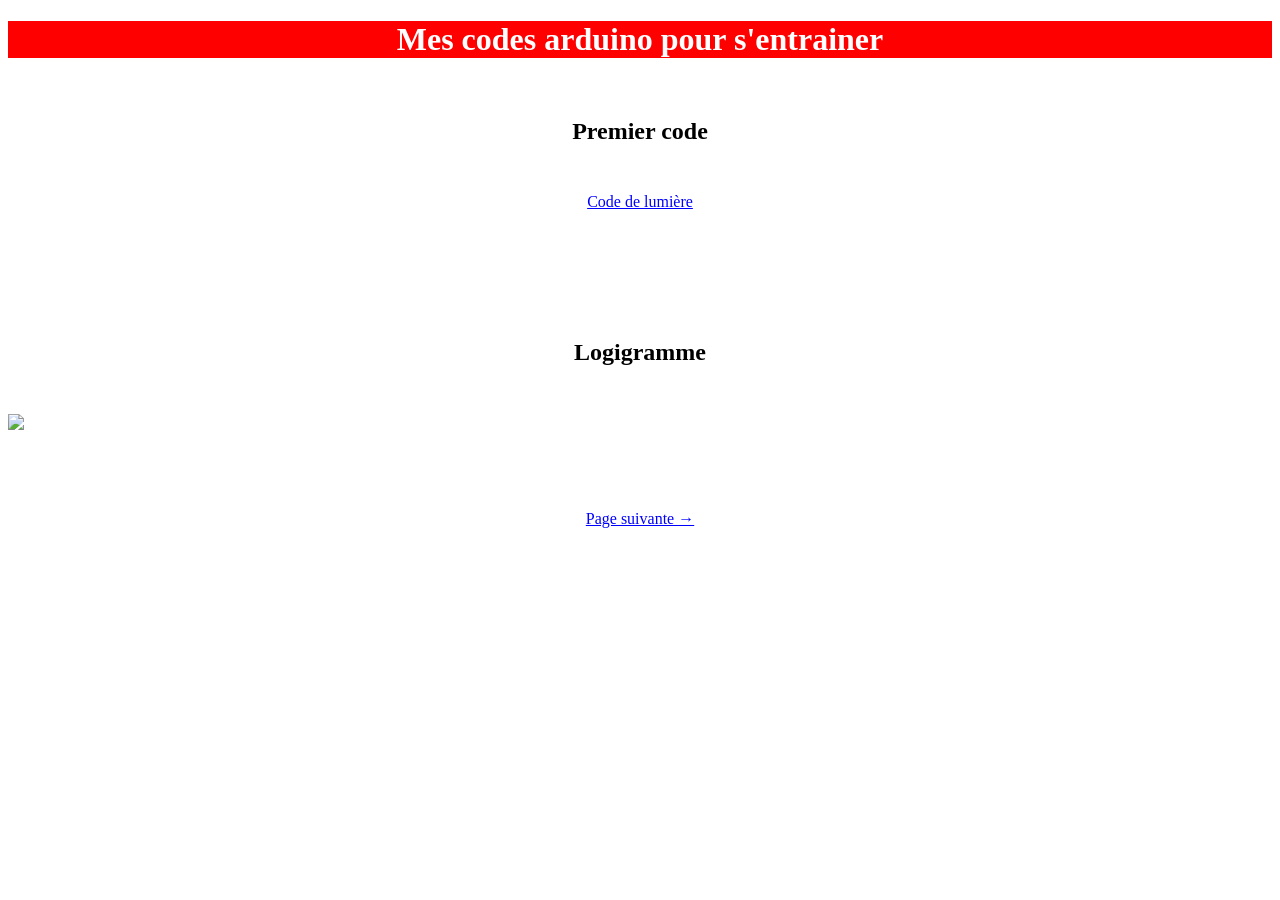
==== index.html @ d130a63c "Update index.html" ====
<!DOCTYPE html>
<html lang="fr">
    <head>
        <meta charset="UTF-8">
        <title>Code Arduino</title>
        <link rel="stylesheet" href="styles.css">
    </head>
    <body>
        <h1><strong>Mes codes arduino pour s'entrainer</strong></h1>
        <br>
        <div class="sous-titre"><h2>Premier code</h2></div>
        <a class="lien" href="https://www.tinkercad.com/things/dpzu8VBtBFq-code-de-lumiere/editel?returnTo=https%3A%2F%2Fwww.tinkercad.com%2Fdashboard">Code de lumière</a>
        <h2>Logigramme</h2>
        <img src="logigramme leds/code de lumière.png">
        <a href="page suivante/page2.html" class="bouton-suivant">
        Page suivante →
        </a>
</html>
---- styles.css ----
h1{
    text-align: center;
    color: white;
    background-color: red;
}

h2{
    text-align: center;
    margin-bottom: 2em;
}
.lien{
    display: block;
    text-align: center;
    margin-bottom: 8em;
    color: blue;
} 

.lien:hover {
    text-decoration: underline;
}

img{
    display: block;
    margin-left: auto;
    margin-right: auto;
    height: auto;
    max-height: 100%;
}

.bouton-suivant{
    display: block;
    text-align: center;
    margin-top: 5em;
    color: blue;
}
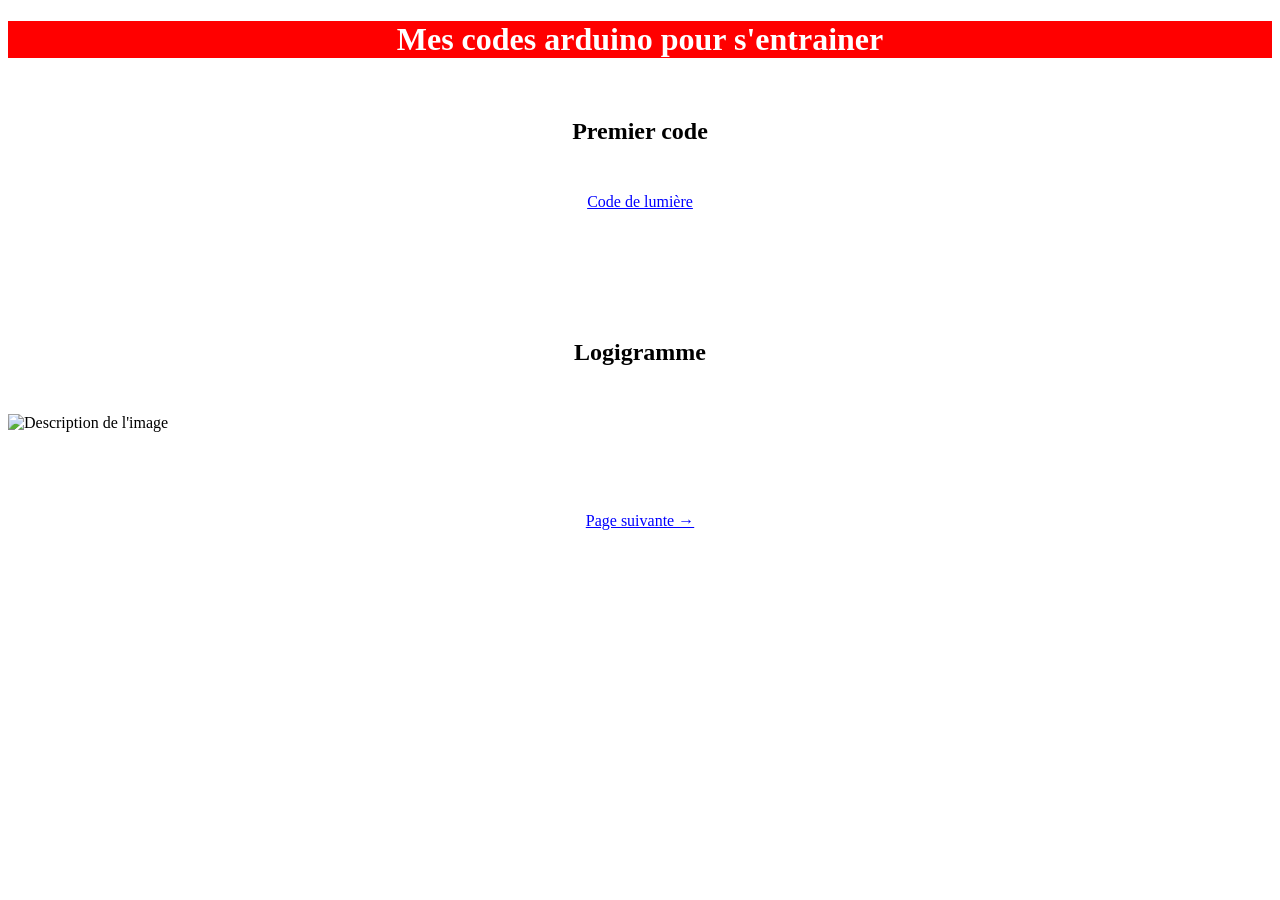
==== commit a602dddb: "Update index.html" ====
--- a/index.html
+++ b/index.html
@@ -11,7 +11,7 @@
         <div class="sous-titre"><h2>Premier code</h2></div>
         <a class="lien" href="https://www.tinkercad.com/things/dpzu8VBtBFq-code-de-lumiere/editel?returnTo=https%3A%2F%2Fwww.tinkercad.com%2Fdashboard">Code de lumière</a>
         <h2>Logigramme</h2>
-        <img src="logigramme leds/code de lumière.png">
+        <img src="logigramme leds/code de lumière.png" alt="Description de l'image">
         <a href="page suivante/page2.html" class="bouton-suivant">
         Page suivante →
         </a>
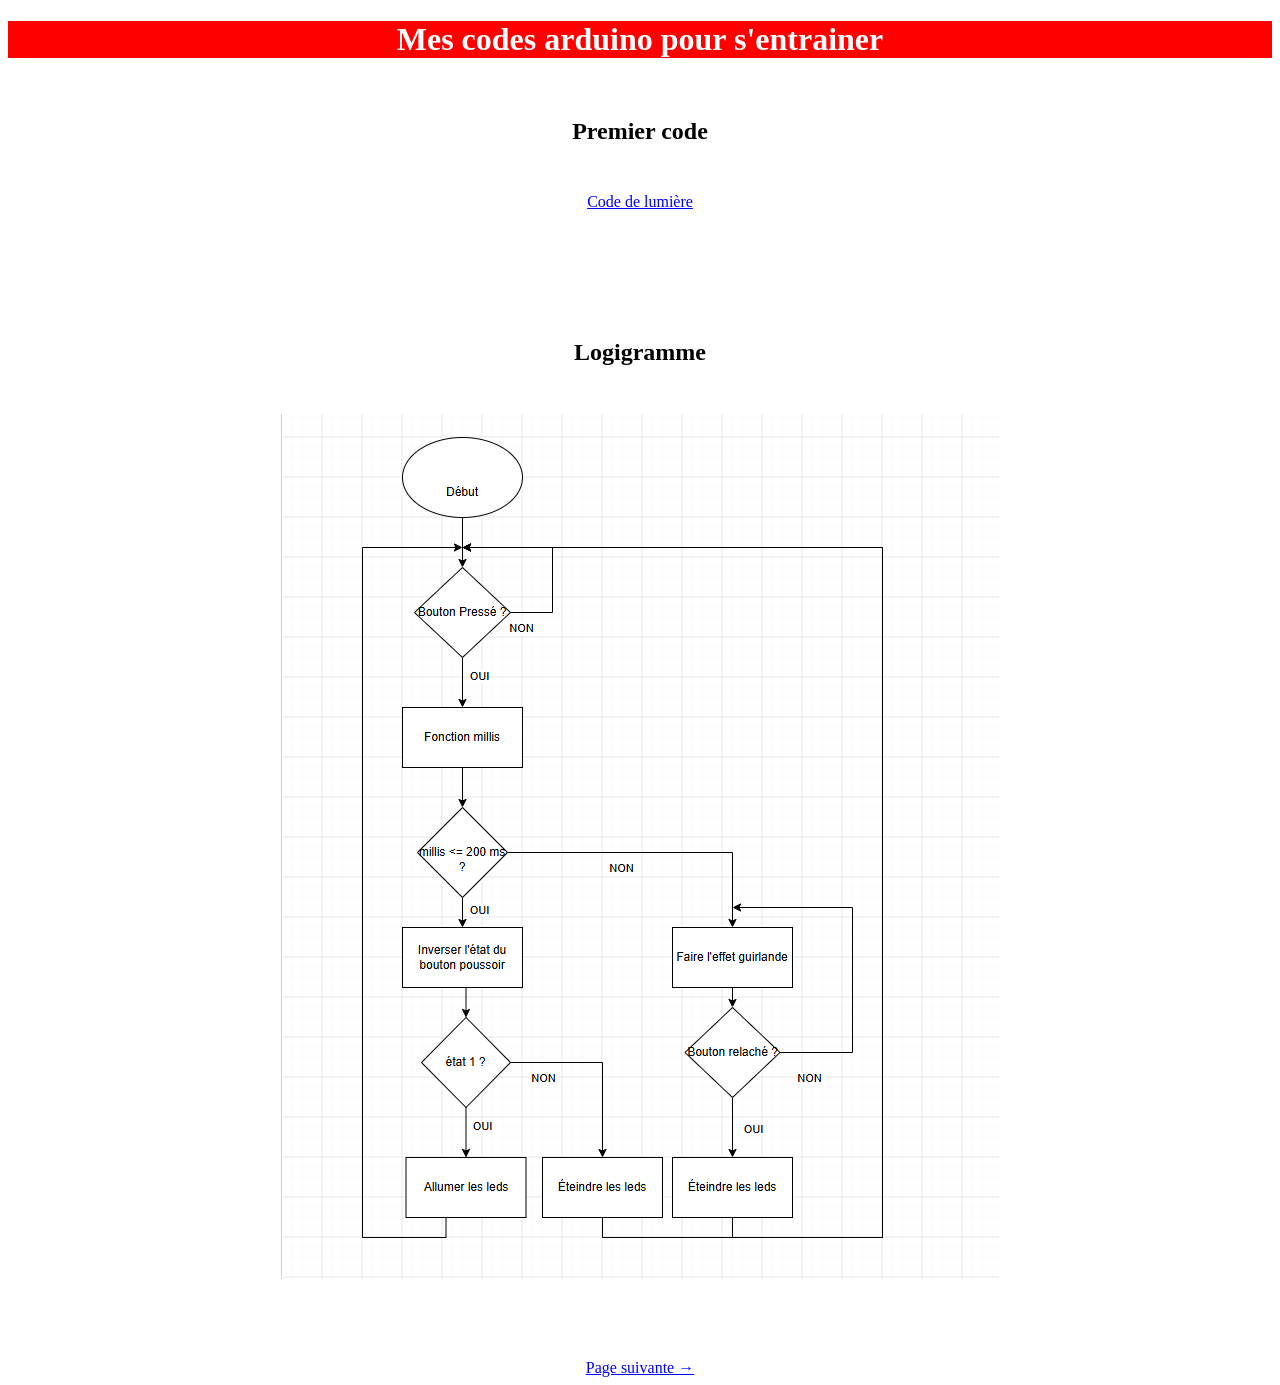
==== commit 1e06aac3: "Refactor index.html for better structure Updated HTML structure and fixed image source." ====
--- a/index.html
+++ b/index.html
@@ -11,8 +11,8 @@
         <div class="sous-titre"><h2>Premier code</h2></div>
         <a class="lien" href="https://www.tinkercad.com/things/dpzu8VBtBFq-code-de-lumiere/editel?returnTo=https%3A%2F%2Fwww.tinkercad.com%2Fdashboard">Code de lumière</a>
         <h2>Logigramme</h2>
-        <img src="logigramme leds/code de lumière.png" alt="Description de l'image">
-        <a href="page suivante/page2.html" class="bouton-suivant">
+        <img src="code-lumière.png" alt="Description de l'image">
+        <a href="page2.html" class="bouton-suivant">
         Page suivante →
         </a>
 </html>
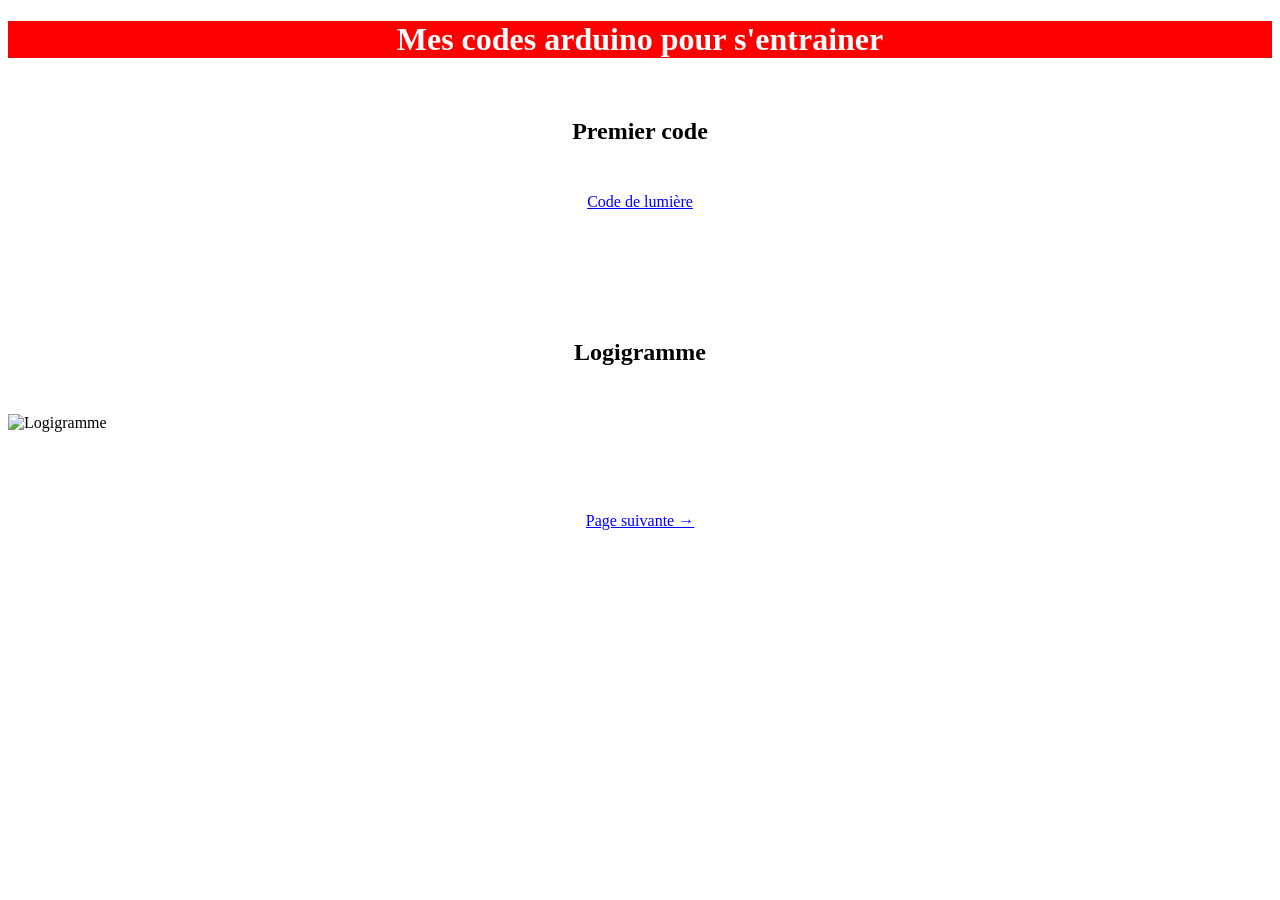
==== commit 704bc7ef: "Update index.html" ====
--- a/index.html
+++ b/index.html
@@ -1,18 +1,19 @@
 <!DOCTYPE html>
 <html lang="fr">
-    <head>
-        <meta charset="UTF-8">
-        <title>Code Arduino</title>
-        <link rel="stylesheet" href="styles.css">
-    </head>
-    <body>
-        <h1><strong>Mes codes arduino pour s'entrainer</strong></h1>
-        <br>
-        <div class="sous-titre"><h2>Premier code</h2></div>
-        <a class="lien" href="https://www.tinkercad.com/things/dpzu8VBtBFq-code-de-lumiere/editel?returnTo=https%3A%2F%2Fwww.tinkercad.com%2Fdashboard">Code de lumière</a>
-        <h2>Logigramme</h2>
-        <img src="code-lumière.png" alt="Description de l'image">
-        <a href="page2.html" class="bouton-suivant">
-        Page suivante →
-        </a>
+<head>
+    <meta charset="UTF-8">
+    <title>Code Arduino</title>
+    <link rel="stylesheet" href="styles.css">
+</head>
+<body>
+    <h1><strong>Mes codes arduino pour s'entrainer</strong></h1>
+    <br>
+    
+    <div class="sous-titre"><h2>Premier code</h2></div>
+    <a class="lien" href="https://www.tinkercad.com/things/dpzu8VBtBFq-code-de-lumiere/editel?returnTo=https%3A%2F%2Fwww.tinkercad.com%2Fdashboar">Code de lumière</a>
+
+    <h2>Logigramme</h2>
+    <img src="code-lumiere.png" alt="Logigramme">
+    <a href="page2.html" class="bouton-suivant">Page suivante →</a>
+</body>
 </html>
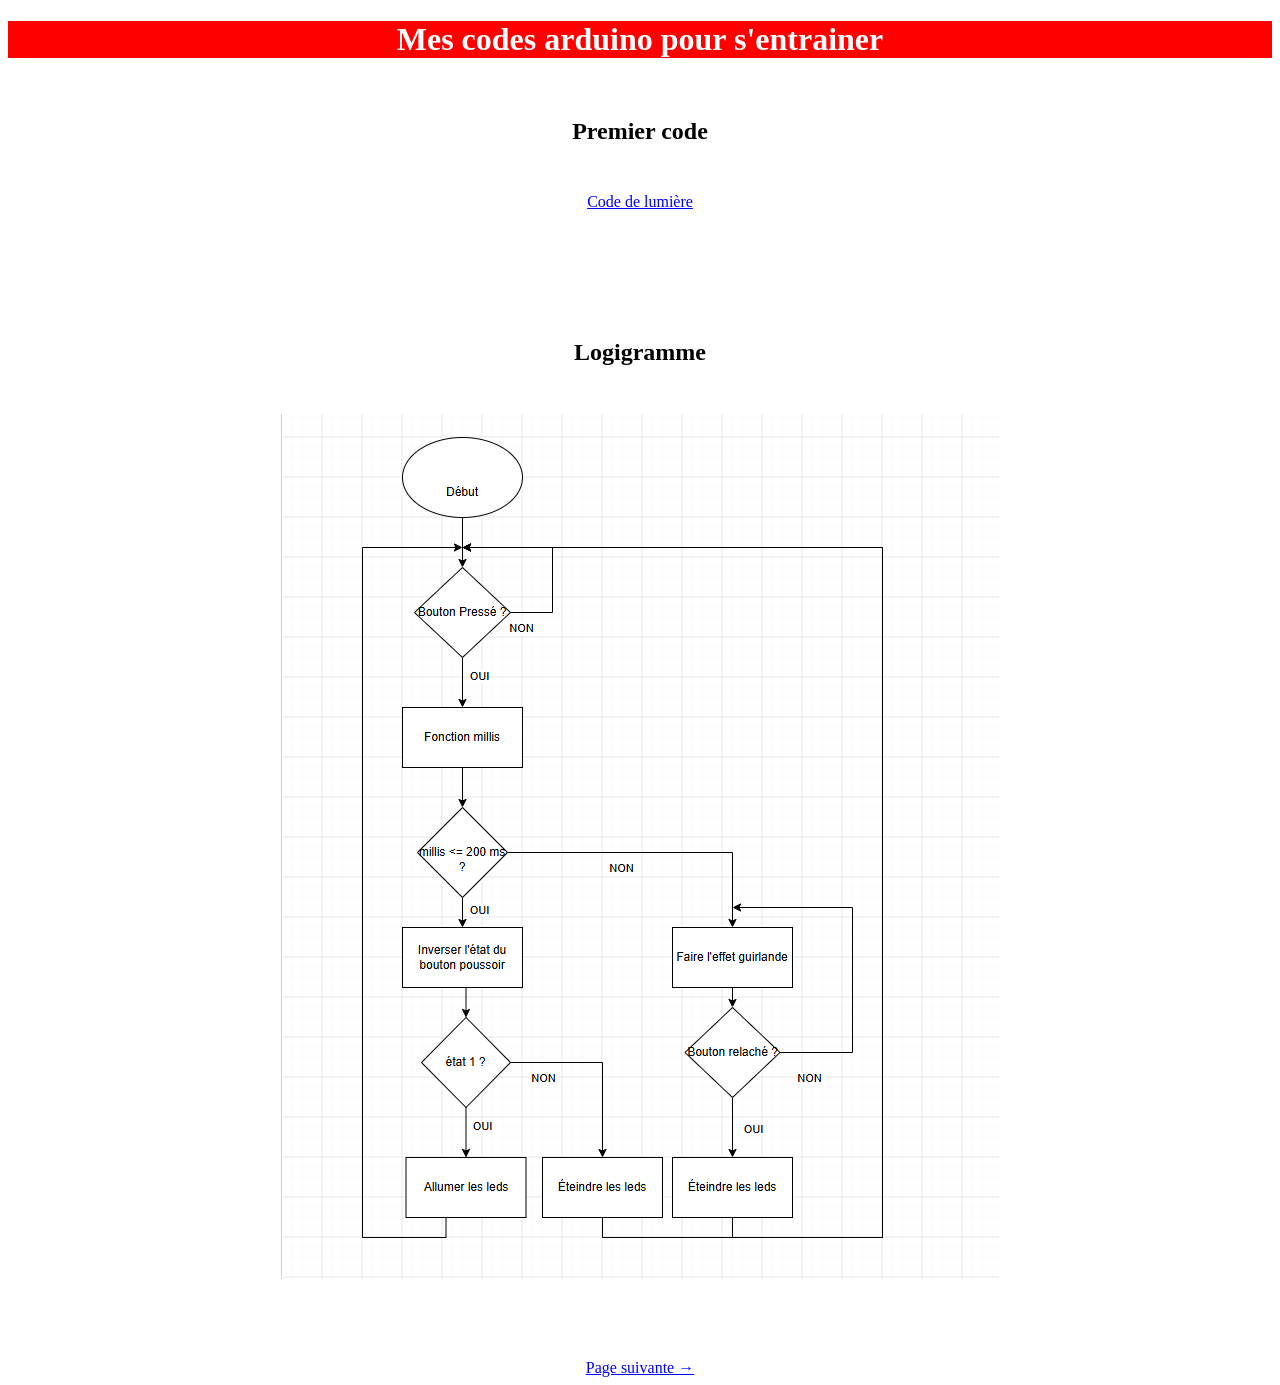
==== commit cacb9488: "Update index.html" ====
--- a/index.html
+++ b/index.html
@@ -14,6 +14,7 @@
 
     <h2>Logigramme</h2>
     <img src="code-lumiere.png" alt="Logigramme">
+    
     <a href="page2.html" class="bouton-suivant">Page suivante →</a>
 </body>
 </html>
